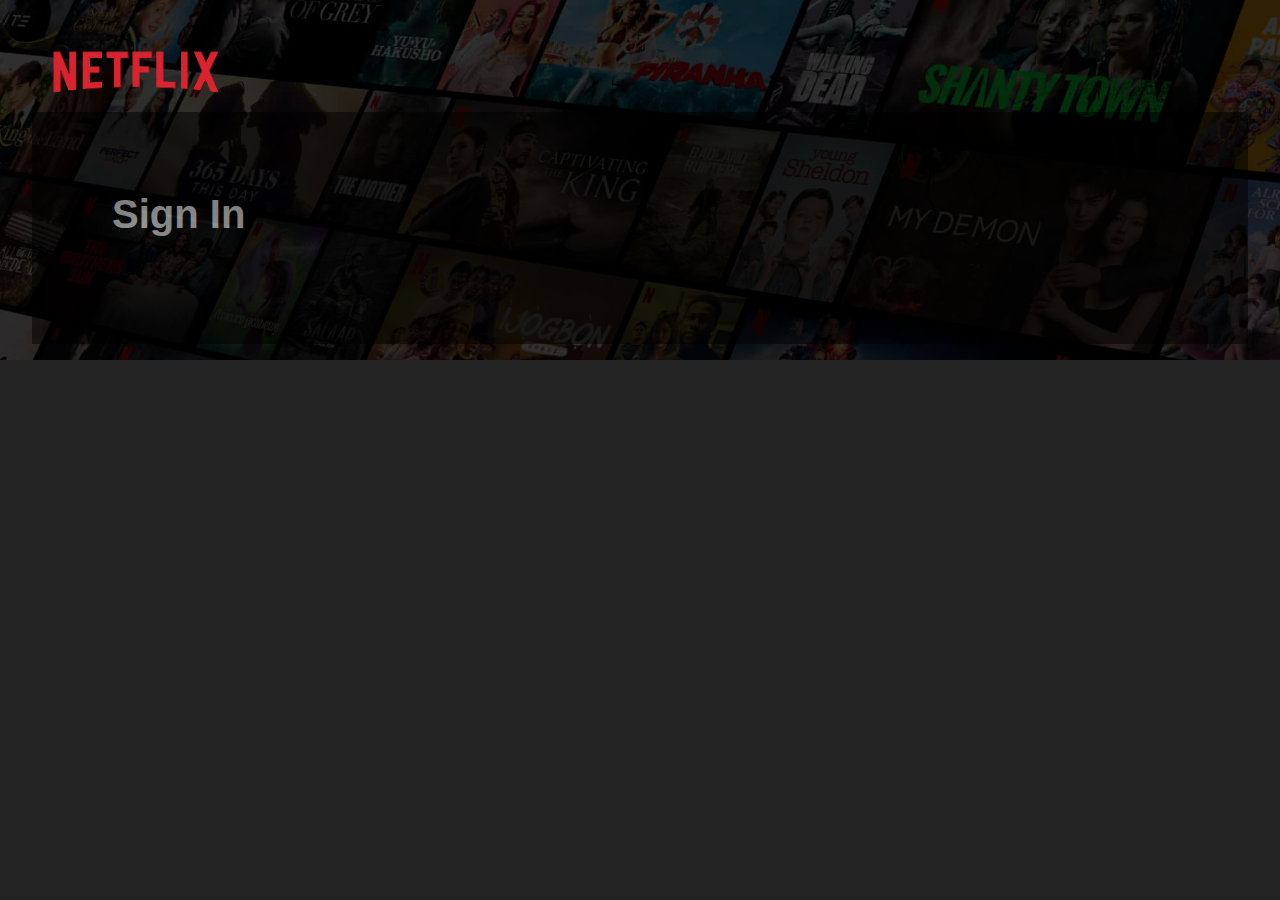
==== sign in.html @ ba2e25f1 "first commit" ====
<!DOCTYPE html>
<html lang="en">
<head>
    <meta charset="UTF-8">
    <meta name="viewport" content="width=device-width, initial-scale=1.0">
    <title>sign in</title>
    <link rel="stylesheet" href="./style.css">
    <link href="https://fonts.googleapis.com/css2?family=PT+Serif:ital,wght@0,400;0,700;1,400;1,700&display=swap"
        rel="stylesheet">
    <link rel="preconnect" href="https://fonts.googleapis.com">
    <link rel="preconnect" href="https://fonts.gstatic.com" crossorigin>
    <link
        href="https://fonts.googleapis.com/css2?family=Montserrat:ital,wght@0,100..900;1,100..900&family=PT+Serif:ital,wght@0,400;0,700;1,400;1,700&display=swap"
        rel="stylesheet">
    <link rel="stylesheet" href="https://cdnjs.cloudflare.com/ajax/libs/font-awesome/6.5.1/css/all.min.css"
        integrity="sha512-DTOQO9RWCH3ppGqcWaEA1BIZOC6xxalwEsw9c2QQeAIftl+Vegovlnee1c9QX4TctnWMn13TZye+giMm8e2LwA=="
        crossorigin="anonymous" referrerpolicy="no-referrer" />
</head>
<body>
    <section>
        <div class="bg-img">
            <div class="bg-image">
                <div class="nav-bar">
                    <img src="imgnet/Netflix_Logo_PMS.png" class="logo" />
                </div>
                <div class="section-two">
                    <h1>Sign In</h1>
                </div>
            </div>
        </div>
    </section>
    
</body>
</html>
---- style.css ----
body {
    margin: 0rem;
    background-color: #232323;
}

h1 {
    font-family: "Montserrat", sans-serif;
    font-size: 2.5rem;
    color: white;
    /* text-align: center; */
    margin-top: 0px;
}

p {
    font-family: "PT serif", sans-serif;
    /* font-family: "Montserrat", sans-serif; */
    color: white;
    font-size: 1.5rem;
    font-family: "Montserrat", sans-serif;
}

/* .bg-img {
    padding: 0rem 10rem;
    margin: 0rem;
    background-image: url(imgnet/NG-en-20240226-popsignuptwoweeks-perspective_alpha_website_small.jpg);
    background-size: cover;
    background-attachment: fixed;
    background-repeat: no-repeat;
  
} */

.container {
    position: relative;
    background-image: url(imgnet/NG-en-20240226-popsignuptwoweeks-perspective_alpha_website_small.jpg);
    background-size: cover;
    background-repeat: no-repeat;
    padding: 0rem 10rem 10rem 10rem;
    margin: 0rem;
    margin-top: 0px;
    font-weight: 600;
    z-index: 1;

}

.container::before {
    content: "";
    position: absolute;
    top: 0;
    left: 0;
    width: 100%;
    height: 100%;
    background-color: rgba(0, 0, 0, 0.75);
}

.container h1 {
    position: relative;
    z-index: 1;
    color: #fff;
    font-family: "Montserrat", sans-serif;
    font-weight: 800;
}

.container p {
    position: relative;
    z-index: 1;
    color: #fff;
    font-size: 1.5rem;
    font-weight: 500;
    font-family: sans-serif;
}

.nav-bar {
    display: flex;
    justify-content: space-between;
    align-items: center;
    padding-top: 1rem;
    /* background-color: aqua; */
}

.logo {
    width: 13rem;
    height: 5rem;
    z-index: 1;
}

.button-one {
    font-family: "Montserrat", sans-serif;
    padding: 10px 1.3rem;
    background-color: red;
    border-radius: 5px;
    z-index: 1;
}

.sign {
    text-decoration: none;
    color: white;
}

.section-one {
    text-align: center;
    margin-top: 15rem;
}

.email {
    width: 23rem;
    height: 3.2rem;
    border: 0.5px solid white;
    border-radius: 5px;
    text-align: left;
    padding-left: 2rem;
    background: none;
}

::placeholder {
    color: white;
    opacity: 80%;
    font-size: 1rem;
}

.buttons {
    display: flex;
    gap: 1rem;
    align-items: center;
    justify-content: center;
}

.button-two {
    background-color: red;
    justify-content: center;
    padding: 14px 1.5rem;
    z-index: 1;
    border-radius: 5px;
}

.get-started {
    color: white;
    text-decoration: none;
    font-family: sans-serif;
    font-size: 1.5rem;
}


.section-three {
    background-color: black;
    padding: 0rem 10rem 5rem 10rem;
    display: flex;
    justify-content: space-between;
    margin-top: 10px;
}

.section-three h1 {
    margin-top: 10px;
    padding-top: 13rem;
    font-weight: 700;
    font-size: 3rem;
    line-height: 15px;
}


.tv {
    width: 480px;
    padding-top: 4rem;
}

.section-four {
    background-color: black;
    padding: 2rem 10rem 7rem 10rem;
    display: flex;
    justify-content: space-between;
    margin-top: 10px;
    align-items: center;
}

.section-four h1 {
    font-weight: 700;
    font-size: 3rem;
    line-height: 4rem;
    font-weight: 700;
    margin-bottom: 1px;
    /* padding-bottom: 0px; */
}

.view {
    width: 530px;
    height: 480px;
}

.kids {
    width: 505px;
    height: 400px;
    padding-top: 2rem;
}

.four {
    gap: 2.3rem;
}

.two {
    display: block;
    padding: 5rem 15rem;
    line-height: 2rem;
}

.p-p {
    font-size: 1.3rem;
    font-family: "Montserrat", sans-serif;
    line-height: 2rem;
}

.section-five {
    background-color: black;
    padding: 5rem 10rem;
    text-align: center;
    margin-top: 10px;
    font-family: sans-serif;
    justify-content: center;
}

.section-five h1 {
    font-size: 3rem;
}

.divs {
    background-color: #232323;
    padding: 0.5rem 2rem;
    border: 0px;
    display: flex;
    justify-content: space-between;
    align-items: center;
    margin-bottom: 10px;
}

.divs:hover {
    background-color: #414141;
}

.plus {
    color: white;
    font-size: 2.5rem;
}

.p-two {
    margin-top: 3.4rem;
    font: 1.4rem sans-serif;
}

.address {
    background: #0F0F0F;
}

.last {
    padding: 5rem 10rem;

}

.div-one {
    display: block;
    line-height: 3rem;
    font-family: "Montserrat", sans-serif;
    opacity: 80%;

}

.link {
    color: white;
    font-weight: 300;
}


.select {
    padding: 7px 2rem;
    background-color: #0F0F0F;
    color: #fff;
    border-radius: 10px;
    border: 4px solid #fff;
    border-style: double;
    border-width: 5px;
    font-size: 1rem;
    font-weight: 700;
    font-family: "Montserrat", sans-serif;
    margin-top: 1rem;
    margin-bottom: 2rem;
}

.select::before {}

.net {
    text-decoration: none;
}





/* sign in */
.bg-image {
    position: relative;
    background-image: url(imgnet/NG-en-20240226-popsignuptwoweeks-perspective_alpha_website_small.jpg);
    background-size: cover;
    background-repeat: no-repeat;
    padding: 1rem 2rem;
    margin: 0rem;
    margin-top: 0px;
    font-weight: 600;
    z-index: 1;
}

.bg-image::before {
    content: "";
    position: absolute;
    top: 0;
    left: 0;
    width: 100%;
    height: 100%;
    background-color: rgba(0, 0, 0, 0.75);
}



.section-two {
    background: transparent;
    padding: 5rem;
    background-color: black;
    opacity: 50%;
    align-items: center;
}

.bg-image h1 {
    position: relative;
    z-index: 1;
    color: #fff;
    font-family: sans-serif;
    text-align: left;
}
/* .icon {
    color: #fff;
} */
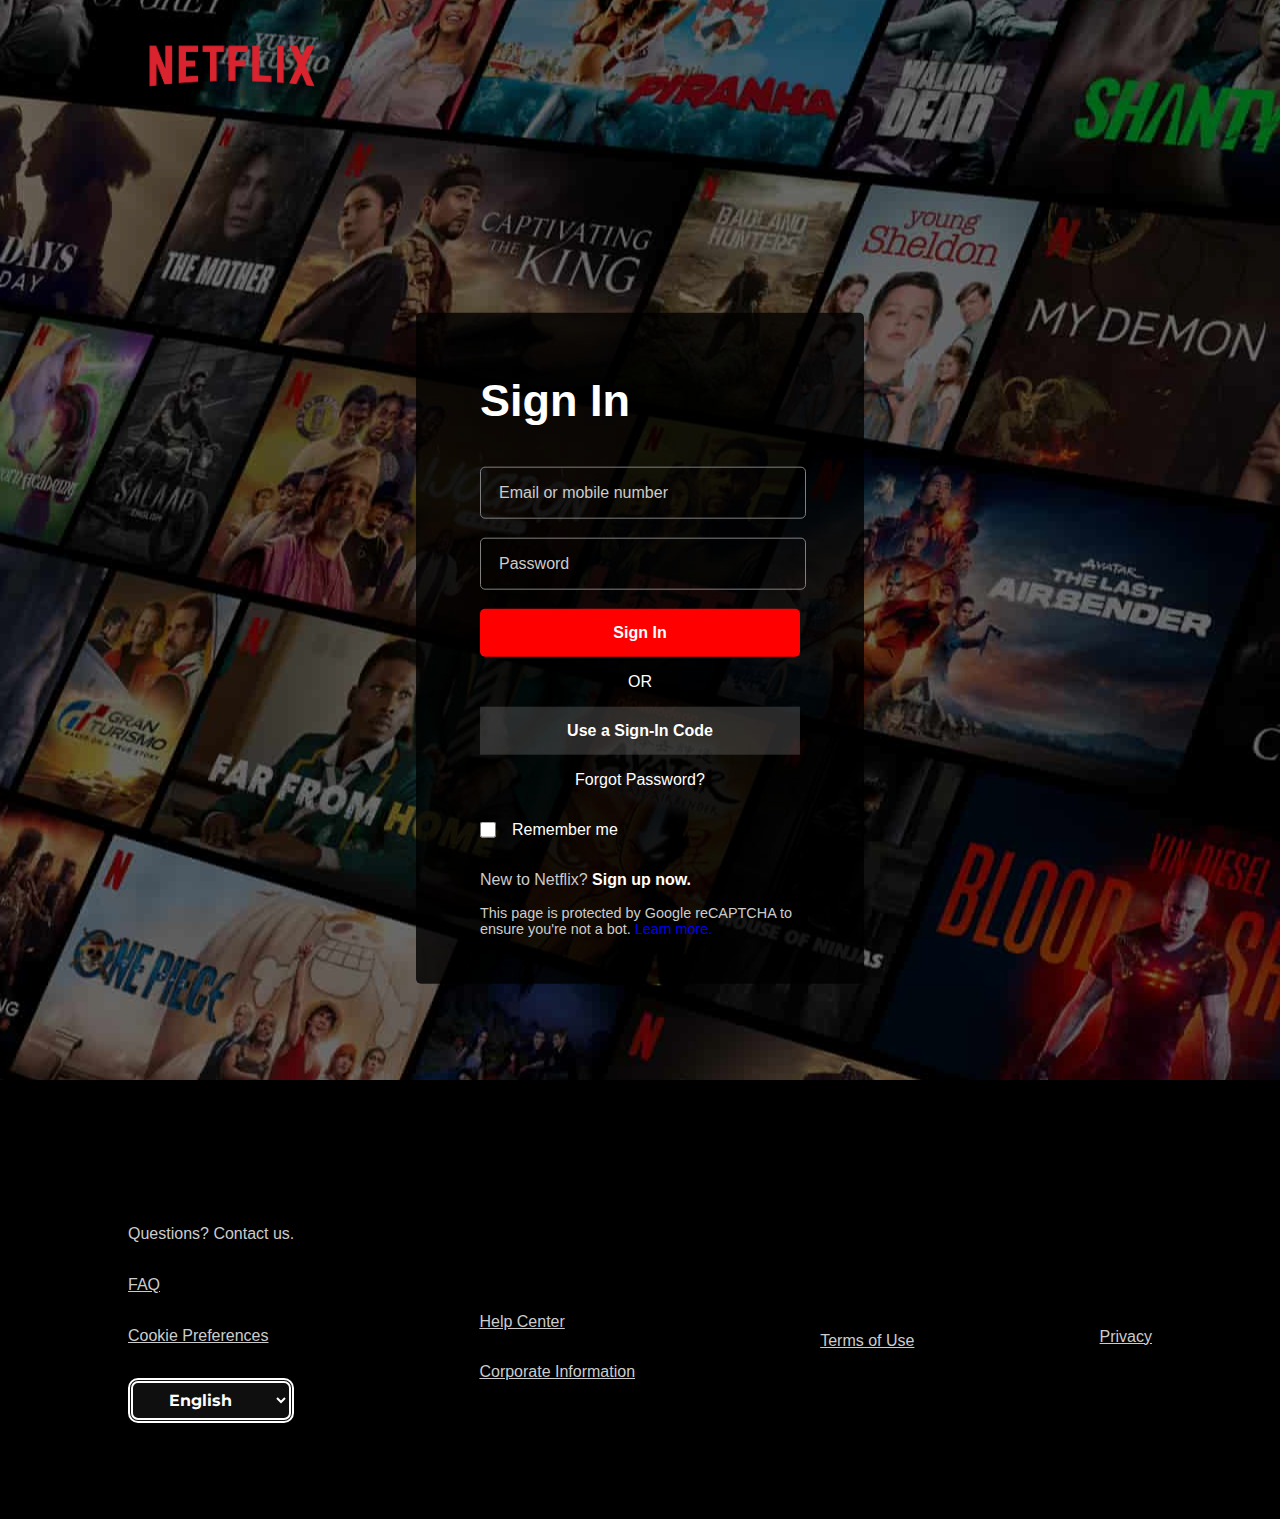
==== commit 333e02ca: "minor changes" ====
--- a/sign in.html
+++ b/sign in.html
@@ -1,10 +1,11 @@
 <!DOCTYPE html>
 <html lang="en">
+
 <head>
     <meta charset="UTF-8">
     <meta name="viewport" content="width=device-width, initial-scale=1.0">
     <title>sign in</title>
-    <link rel="stylesheet" href="./style.css">
+    <link rel="stylesheet" href="./sign.css">
     <link href="https://fonts.googleapis.com/css2?family=PT+Serif:ital,wght@0,400;0,700;1,400;1,700&display=swap"
         rel="stylesheet">
     <link rel="preconnect" href="https://fonts.googleapis.com">
@@ -16,19 +17,67 @@
         integrity="sha512-DTOQO9RWCH3ppGqcWaEA1BIZOC6xxalwEsw9c2QQeAIftl+Vegovlnee1c9QX4TctnWMn13TZye+giMm8e2LwA=="
         crossorigin="anonymous" referrerpolicy="no-referrer" />
 </head>
+
 <body>
     <section>
         <div class="bg-img">
-            <div class="bg-image">
-                <div class="nav-bar">
-                    <img src="imgnet/Netflix_Logo_PMS.png" class="logo" />
+            <div class="bg-image ">
+                <div class="logo-box">
+                    <a href="index.html"><img src="imgnet/Netflix_Logo_PMS.png" class="logo" /></a>
                 </div>
-                <div class="section-two">
-                    <h1>Sign In</h1>
+                <div class="glass-content">
+                    <div class="section-two">
+                        <h1>Sign In</h1>
+                        <input type="email" placeholder="Email or mobile number">
+                        <input type="password" placeholder="Password">
+                        <div class="signin-input"><a href="https://www.netflix.com/login" target="_blank">Sign In</a>
+                        </div>
+                        <p>OR</p>
+                        <div class="signin-input Code"><a href="#">Use a Sign-In Code</a></div>
+                        <p>Forgot Password?</p>
+                        <label for="button" class="button-box">
+                            <input type="checkbox" name="" id="" class="button">
+                            <p>Remember me</p>
+                        </label>
+                        <p style="text-align: left; color: #ccc;">New to Netflix? <a
+                                href="https://www.netflix.com/login" target="_blank"
+                                style="color: white; text-decoration: none;"><b>Sign up now.</b></a></p>
+                        <p style="text-align: left; color: #ccc; font-size: .9rem;">This page is protected by Google
+                            reCAPTCHA to ensure
+                            you're not a bot. <a href="#" style=" text-decoration: none; font-size: .9rem;">Learn
+                                more.</a>
+                        </p>
+                    </div>
                 </div>
             </div>
         </div>
     </section>
-    
+    <section>
+        <div class="section-three">
+            <div class="div-one">
+                <a href="#" style="text-decoration: none;">Questions? Contact us.</a>
+                <a href="#">FAQ</a>
+                <a href="#">Cookie Preferences</a>
+                <select name="English" id="">
+                    <option value="language">English</option>
+                </select>
+            </div>
+            <div class="div-one">
+                <a href=""></a>
+                <a href="#">Help Center</a>
+                <a href="#">Corporate Information</a>
+            </div>
+            <div class="div-one">
+                <a href=""></a>
+                <a href="#">Terms of Use</a>
+            </div>
+            <div class="div-one">
+                <a href=""></a>
+                <a href="#">Privacy</a>
+            </div>
+        </div>
+    </section>
+
 </body>
+
 </html>--- a/sign.css
+++ b/sign.css
@@ -0,0 +1,187 @@
+body {
+    margin: 0;
+    background-color: black;
+    font-family: sans-serif;
+}
+
+.bg-img {
+    position: relative;
+    background-image: url(imgnet/NG-en-20240226-popsignuptwoweeks-perspective_alpha_website_small.jpg);
+    background-position: center;
+    background-repeat: no-repeat;
+    background-size: auto;
+    z-index: 1;
+    height: 120vh;
+
+}
+
+.bg-img::before {
+    content: "";
+    position: absolute;
+    top: 0;
+    left: 0;
+    width: 100%;
+    height: 100%;
+    background-color: rgba(0, 0, 0, 0.45);
+
+}
+
+.logo-box {
+    padding: 2% 10%;
+}
+
+
+.logo {
+    width: 13rem;
+    height: 5rem;
+    z-index: 1;
+    cursor: pointer;
+    filter: brightness(1);
+    color: red !important;
+}
+
+
+
+.glass-content {
+    position: absolute;
+    top: 60%;
+    left: 50%;
+    transform: translate(-50%, -50%);
+    padding: 2rem 4rem;
+    background-color: rgba(0, 0, 0, 0.8);
+    border-radius: 5px;
+    text-align: center;
+    width: 25vw;
+}
+
+.glass-content h1 {
+    color: white;
+    font-size: 5vh;
+    font-weight: 700;
+    display: flex;
+    justify-content: flex-start;
+
+}
+
+input {
+    width: 100%;
+    background: transparent;
+    height: 3rem;
+    border: 1px solid gray;
+    border-style: double;
+    border-radius: 5px;
+    color: #ccc;
+    font-size: 1rem;
+    margin: .6rem 0;
+}
+
+::placeholder {
+    padding-left: 1rem;
+    font-size: 1rem;
+    color: #ccc;
+}
+
+.signin-input {
+    background: red;
+    color: white;
+    border: none;
+    width: 100%;
+    height: 3rem;
+    border-radius: 5px !important;
+    font-size: 1rem;
+    margin: .6rem 0;
+    cursor: pointer;
+    display: flex;
+    justify-content: center;
+    align-items: center;
+}
+
+.signin-input:hover {
+    background-color: rgb(202, 5, 5);
+}
+
+.signin-input a {
+    text-decoration: none;
+    list-style-type: none;
+    color: white;
+    font-size: 1rem;
+    font-weight: 600;
+    z-index: 1;
+}
+
+.section-two p {
+    color: white;
+}
+
+.Code {
+    background-color: transparent;
+    position: relative;
+    border-radius: 5px !important;
+}
+
+.Code:hover {
+    background-color: #232323;
+
+}
+
+.Code::before {
+    content: "";
+    position: absolute;
+    top: 0;
+    left: 0;
+    width: 100%;
+    height: 100%;
+    background-color: rgba(165, 164, 164, 0.25);
+}
+
+.button-box {
+    display: flex;
+    align-items: center;
+    gap: 1rem;
+}
+
+.button {
+    width: 1rem;
+    height: 1rem;
+    cursor: pointer;
+    border-radius: 5px;
+    background-color: #232323;
+
+}
+
+.button:hover {
+    background-color: #232323;
+}
+
+.section-three {
+    display: flex;
+    justify-content: space-between;
+    padding: 10% 10% 5%;
+    align-items: center;
+
+}
+
+.div-one {
+    display: flex;
+    flex-direction: column;
+}
+
+.section-three a {
+    color: #ccc;
+    padding: 10% 0;
+}
+
+select {
+    padding: 7px 2rem;
+    background-color: #0F0F0F;
+    color: #fff;
+    border-radius: 10px;
+    border: 4px solid #fff;
+    border-style: double;
+    border-width: 5px;
+    font-size: 1rem;
+    font-weight: 700;
+    font-family: "Montserrat", sans-serif;
+    margin-top: 1rem;
+    margin-bottom: 2rem;
+}